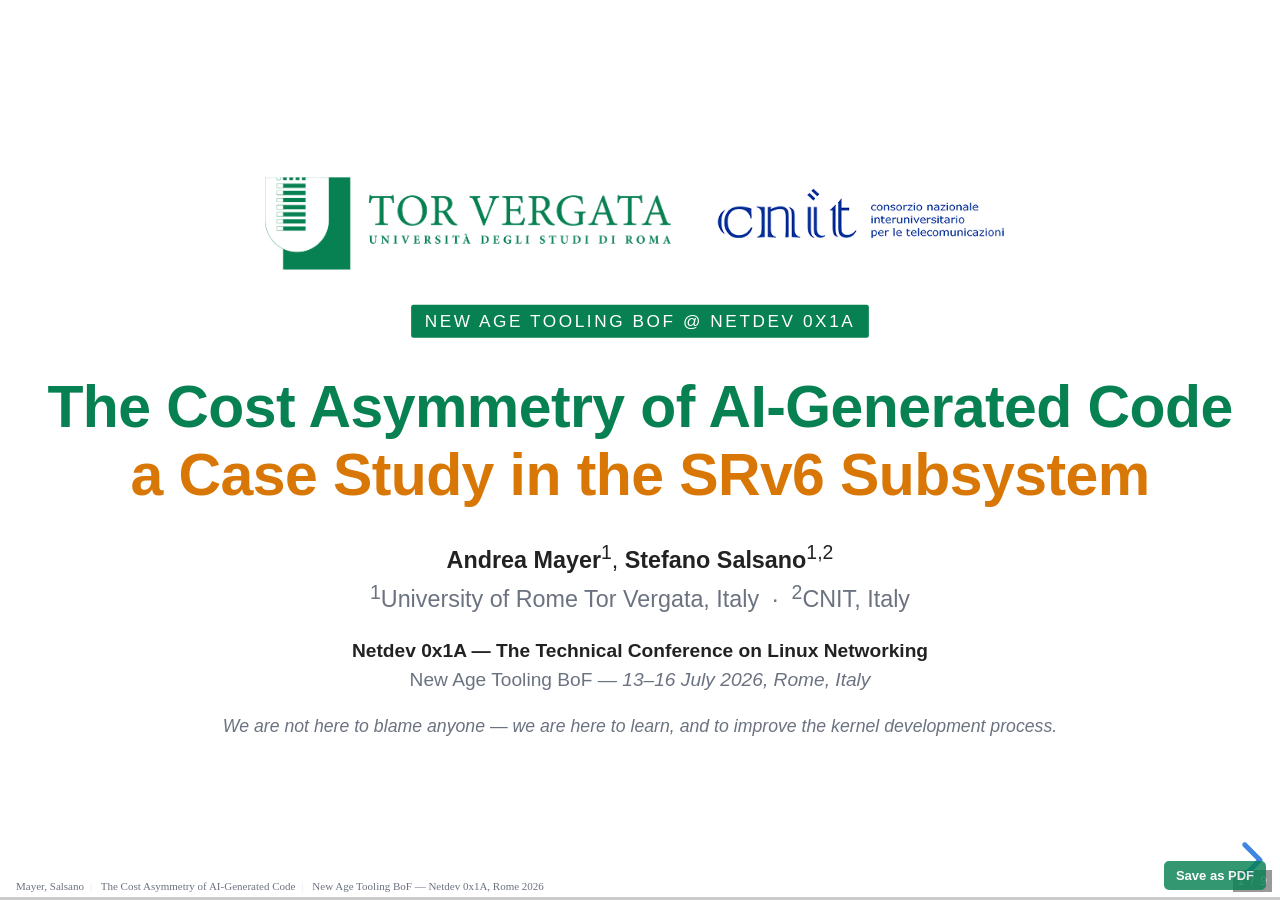
==== docs/slides/presentation.html @ 7e3af733 "feat: aggiunge deck Reveal.js (9 slide) e landing page per il talk al BoF di Netdev 0x1A" ====
<!DOCTYPE html>
<html lang="en">
<head>
<meta charset="utf-8">
<meta name="viewport" content="width=device-width, initial-scale=1.0, maximum-scale=1.0, user-scalable=no">
<title>The Cost Asymmetry of AI-Generated Code — a Case Study in the SRv6 Subsystem</title>

<link rel="stylesheet" href="assets/reveal/reveal.css">
<link rel="stylesheet" href="assets/reveal/theme/white.css" id="theme">

<style>
  :root {
    --c-primary:   #078052;   /* Tor Vergata green */
    --c-primary-d: #045a3a;
    --c-primary-l: #d1fae5;
    --c-accent:    #d97706;    /* warm orange */
    --c-good:      #047857;
    --c-bad:       #b91c1c;
    --c-muted:     #6b7280;
    --c-soft:      #e5e7eb;
    --c-bg-soft:   #f3f4f6;
  }
  .reveal { font-family: "Segoe UI", "Helvetica Neue", Helvetica, Arial, sans-serif; font-size: 40px; }
  .reveal h1, .reveal h2, .reveal h3, .reveal h4 {
    font-family: "Segoe UI", "Helvetica Neue", Helvetica, Arial, sans-serif;
    color: var(--c-primary); text-transform: none; letter-spacing: -0.01em; }
  .reveal h2 { font-size: 1.5em; margin: 0 0 0.4em; }
  .reveal h3 { font-size: 1.1em; }
  .reveal section { text-align: left; }
  .reveal section.center { text-align: center; }
  .reveal ul, .reveal ol { font-size: 0.78em; line-height: 1.4; margin: 0.3em 0; padding-left: 1.2em; }
  .reveal li { margin: 0.15em 0; }
  .reveal p { font-size: 0.85em; line-height: 1.4; margin: 0.3em 0; }
  .reveal code { font-family: "Consolas","Menlo",monospace; font-size: 0.85em;
                 background: var(--c-bg-soft); padding: 1px 4px; border-radius: 3px; color: #111; }
  .accent { color: var(--c-accent); font-weight: 600; }
  .good { color: var(--c-good); font-weight: 600; }
  .bad  { color: var(--c-bad);  font-weight: 600; }
  .primary { color: var(--c-primary); font-weight: 600; }
  .muted { color: var(--c-muted); }
  .footer { position: fixed; bottom: 8px; left: 16px; font-size: 11px; color: var(--c-muted); z-index: 50; }
  .footer .sep { margin: 0 6px; color: var(--c-soft); }
  #pdfBtn { position: fixed; bottom: 10px; right: 14px; z-index: 60; cursor: pointer;
            font: 600 13px/1 "Segoe UI", Arial, sans-serif; color: #fff; background: var(--c-primary);
            border: none; border-radius: 5px; padding: 8px 12px; opacity: .82; }
  #pdfBtn:hover { opacity: 1; }
  @media print { .footer, #pdfBtn { display: none !important; } }
  .part-banner { display: inline-block; background: var(--c-primary); color: #fff;
    padding: 5px 14px; border-radius: 3px; font-size: 0.5em; letter-spacing: 0.15em;
    text-transform: uppercase; margin-bottom: 0.5em; }
  /* === TITLE SLIDE SCOPED FONT BASE === */
  .reveal .title-slide { font-size: 32px; }
  .title-slide .part-banner { font-size: 0.7em; padding: 7px 18px; margin: 0.6em 0; }
  .title-slide h1 { font-size: 2.4em; line-height: 1.15; margin: 0.4em 0 0.5em; }
  .title-slide .authors { font-size: 0.95em; color: #222; line-height: 1.55; margin: 0.4em 0; }
  .title-slide .venue { font-size: 0.78em; color: var(--c-muted); margin: 1em 0 0.4em; line-height: 1.5; }
  .title-slide .logo-strip { display: flex; justify-content: center; align-items: center; gap: 48px; margin-bottom: 0.4em; }
  .title-slide .logo-strip img { height: 120px; width: auto; }
  .title-slide .disclaimer { font-size: 0.72em; color: var(--c-muted); font-style: italic; margin-top: 1.2em; }
  table.cmp { font-size: 0.7em; border-collapse: collapse; margin: 0.4em auto; width: 100%; }
  table.cmp th, table.cmp td { border: 1px solid var(--c-soft); padding: 6px 9px; vertical-align: top; }
  table.cmp th { background: var(--c-primary); color: #fff; text-align: left; font-weight: 600; }
  table.cmp td.row-label { background: var(--c-bg-soft); font-weight: 600; }
  table.cmp tr.highlight td { background: #fef3c7; }
  .two-col { display: flex; gap: 18px; align-items: flex-start; }
  .two-col > div { flex: 1; }
  .two-col svg.figure { width: 100%; height: auto; max-height: 620px; }
  .reveal section.fill { height: 100%; display: flex; flex-direction: column; justify-content: center; }
  .reveal section.fill > h2 { margin-bottom: 0.6em; }
  .msg-box { border-left: 8px solid var(--c-primary); background: #fafafa; padding: 22px 28px; border-radius: 4px;
    margin: 12px 0; font-size: 0.95em; line-height: 1.4; display: flex; gap: 22px; align-items: center; }
  .msg-box .msg-num { font-size: 1.6em; font-weight: 800; color: var(--c-primary); line-height: 1; min-width: 1.3em; text-align: center; }
  .msg-box .msg-body strong { color: var(--c-primary); font-size: 1.15em; display: block; margin-bottom: 4px; }
  .msg-box--accent { border-left-color: var(--c-accent); }
  .msg-box--accent .msg-num { color: var(--c-accent); }
  .msg-box--accent .msg-body strong { color: var(--c-accent); }
  .takeaway { background: #fef3c7; border-left: 4px solid var(--c-accent); padding: 9px 13px; font-size: 0.78em;
    margin-top: 0.5em; border-radius: 3px; }
  .takeaway strong { color: var(--c-accent); }
  .box { border: 1px solid var(--c-soft); border-radius: 4px; padding: 18px 22px; font-size: 0.85em; background: #fafafa; }
  svg.figure { display: block; margin: 0 auto; max-width: 100%; height: auto; }
  .reveal section .one-line li { white-space: nowrap; }
  svg text { font-family: "Segoe UI", "Helvetica Neue", Arial, sans-serif; }
</style>
</head>
<body>

<div class="footer">
  <span>Mayer, Salsano</span><span class="sep">|</span>
  <span>The Cost Asymmetry of AI-Generated Code</span><span class="sep">|</span>
  <span>New Age Tooling BoF — Netdev 0x1A, Rome 2026</span>
</div>

<button id="pdfBtn" title="Open the print-ready layout, then choose Save as PDF (enable Background graphics)" onclick="location.search='print-pdf&autoprint=1'">Save as PDF</button>

<div class="reveal"><div class="slides">

<!-- ===== SLIDE 1: TITLE ===== -->
<section class="title-slide center">
  <div class="logo-strip">
    <img src="assets/tor-vergata-logo.png" alt="University of Rome Tor Vergata">
    <img src="assets/cnit-logo.png" alt="CNIT">
  </div>
  <div><span class="part-banner">New Age Tooling BoF @ Netdev 0x1A</span></div>
  <h1>The Cost Asymmetry of AI-Generated Code<br><span class="accent">a Case Study in the SRv6 Subsystem</span></h1>
  <div class="authors">
    <strong>Andrea Mayer</strong><sup>1</sup>, <strong>Stefano Salsano</strong><sup>1,2</sup><br>
    <span class="muted"><sup>1</sup>University of Rome Tor Vergata, Italy &nbsp;&middot;&nbsp; <sup>2</sup>CNIT, Italy</span>
  </div>
  <div class="venue">
    <strong style="color:#222;">Netdev 0x1A &mdash; The Technical Conference on Linux Networking</strong><br>
    New Age Tooling BoF &mdash; <em>13&ndash;16 July 2026, Rome, Italy</em>
  </div>
  <div class="disclaimer">We are not here to blame anyone &mdash; we are here to learn, and to improve the kernel development process.</div>
</section>

<!-- ===== SLIDE 2: THE CASE ===== -->
<section class="fill">
  <h2>The case: one patchset, everything green</h2>
  <div class="two-col">
    <div style="flex: 1.15;">
      <p><strong>[PATCH v2 0/7] seg6: add SRv6 Mobile User Plane (RFC 9433)</strong></p>
      <ul class="one-line">
        <li><strong>6 new behaviors</strong> + documentation, in one series</li>
        <li><strong>5,155 insertions</strong>, 12 files &mdash; seg6_local.c grows 2.7k &rarr; 5k lines</li>
        <li><strong>v1 &rarr; v2 in one day</strong>, CI findings all addressed</li>
        <li><strong>2,402 lines of selftests</strong> (47% of the series) &mdash; all green</li>
        <li>Textbook commit messages, precise RFC citations</li>
      </ul>
      <div class="takeaway" style="margin-top: 1.6em;">
        <strong>Takeaway.</strong> Every cheap quality signal looked good. None of them measured correctness.
      </div>
    </div>
    <div style="flex: 0.85;">
      <svg class="figure" viewBox="0 0 560 560" xmlns="http://www.w3.org/2000/svg">
        <g font-size="24">
          <rect x="20" y="10"  width="520" height="58" rx="6" fill="#d1fae5" stroke="#078052" stroke-width="2"/>
          <text x="40" y="47" font-weight="bold" fill="#045a3a">0/7  cover letter</text>
          <rect x="20" y="80"  width="520" height="58" rx="6" fill="#f3f4f6" stroke="#6b7280"/>
          <text x="40" y="117">1/7  End.MAP <tspan fill="#6b7280">(+191)</tspan></text>
          <rect x="20" y="150" width="520" height="58" rx="6" fill="#f3f4f6" stroke="#6b7280"/>
          <text x="40" y="187">2/7  End.M.GTP4.E <tspan fill="#6b7280">(+1,232)</tspan></text>
          <rect x="20" y="220" width="520" height="58" rx="6" fill="#f3f4f6" stroke="#6b7280"/>
          <text x="40" y="257">3/7  End.M.GTP6.E <tspan fill="#6b7280">(+717)</tspan></text>
          <rect x="20" y="290" width="520" height="58" rx="6" fill="#f3f4f6" stroke="#6b7280"/>
          <text x="40" y="327">4/7  End.M.GTP6.D <tspan fill="#6b7280">(+1,013)</tspan></text>
          <rect x="20" y="360" width="520" height="58" rx="6" fill="#f3f4f6" stroke="#6b7280"/>
          <text x="40" y="397">5/7  End.M.GTP6.D.Di <tspan fill="#6b7280">(+652)</tspan></text>
          <rect x="20" y="430" width="520" height="58" rx="6" fill="#f3f4f6" stroke="#6b7280"/>
          <text x="40" y="467">6/7  H.M.GTP4.D</text>
          <rect x="20" y="500" width="520" height="58" rx="6" fill="#f3f4f6" stroke="#6b7280"/>
          <text x="40" y="537">7/7  Documentation</text>
        </g>
      </svg>
    </div>
  </div>
</section>

<!-- ===== SLIDE 3: THE ASYMMETRY, MEASURED ===== -->
<section class="fill">
  <h2>The asymmetry, measured in the wild</h2>
  <div class="msg-box">
    <div class="msg-num">1</div>
    <div class="msg-body"><strong>Generation: ~1 day per iteration.</strong> 5,155 lines, six behaviors; v1 on May 4, v2 on May 5.</div>
  </div>
  <div class="msg-box">
    <div class="msg-num">2</div>
    <div class="msg-body"><strong>Expert review: one month.</strong> 8 emails, ~40 findings (May 8 &ndash; June 8) &mdash; and it covered only 5 of 7 patches.</div>
  </div>
  <div class="msg-box msg-box--accent">
    <div class="msg-num">3</div>
    <div class="msg-body"><strong>Outcome: start over.</strong> Nothing merged; full rework agreed &mdash; and the maintainer walked away with <em>more</em> work (two prep workstreams).</div>
  </div>
  <div class="takeaway" style="margin-top: 1.2em;">
    <strong>Takeaway.</strong> A 1 : 5&ndash;10 generation-to-review cost ratio is not a thought experiment &mdash; this thread measured it.
  </div>
</section>

<!-- ===== SLIDE 4: ANATOMY OF THE FINDINGS ===== -->
<section class="fill">
  <h2>Anatomy of ~40 review findings</h2>
  <table class="cmp">
    <thead><tr><th style="width:24%;">Class</th><th style="width:48%;">What we found</th><th>Why it hurts</th></tr></thead>
    <tbody>
      <tr class="highlight"><td class="row-label">Spec conformance</td><td>Patch 4 implements <strong>neither</strong> RFC 9433 &sect;6.3 <strong>nor</strong> &sect;6.4; RFC 6040 mis-cited</td><td><span class="bad">Fatal, invisible to CI</span></td></tr>
      <tr><td class="row-label">Security / validation</td><td>Malformed SRH accepted as absent &rarr; HMAC bypass; HMAC invalid by construction</td><td><span class="bad">Silent</span></td></tr>
      <tr><td class="row-label">UAPI design</td><td>Required-but-unused attributes; NH6 / SRH / OIF semantics overloaded</td><td><span class="bad">Irreversible once merged</span></td></tr>
      <tr><td class="row-label">Data path &amp; structure</td><td>GSO broken, stale checksums, unchecked fragments; &times;5 duplicated logic</td><td>Bugs hide in the copies</td></tr>
    </tbody>
  </table>
  <div class="takeaway" style="margin-top: 1.6em;">
    <strong>Takeaway.</strong> The most damaging classes &mdash; spec, security, UAPI &mdash; are exactly the ones no automated pipeline caught.
  </div>
</section>

<!-- ===== SLIDE 5: THE CHECKSUM COINCIDENCE ===== -->
<section class="fill">
  <h2>The selftest that passed by coincidence</h2>
  <div class="msg-box">
    <div class="msg-num">1</div>
    <div class="msg-body"><strong>The bug.</strong> End.MAP rewrites the IPv6 DA &mdash; the ICMPv6 checksum covers the DA, so it must be updated. It isn't.</div>
  </div>
  <div class="msg-box">
    <div class="msg-num">2</div>
    <div class="msg-body"><strong>The mystery.</strong> The AI reviewer flagged it &mdash; yet the generated selftest stayed green.</div>
  </div>
  <div class="msg-box msg-box--accent">
    <div class="msg-num">3</div>
    <div class="msg-body"><strong>The resolution.</strong> The two test addresses have equal 16-bit word sums: <code>2001:db8:f::1</code> vs <code>2001:db8:2::e</code> &mdash; <code>0x000f + 0x0001 = 0x0002 + 0x000e</code>. Change one address &rarr; <code>Icmp6InCsumErrors</code>.</div>
  </div>
  <p style="margin-top: 0.8em; font-size: 0.72em;" class="muted"><em>"The AI bot was right, but when I ran the selftest it passed."</em> &mdash; the human reviewer, digging in</p>
  <div class="takeaway">
    <strong>Takeaway.</strong> Generated tests share the generator's blind spots &mdash; green CI &ne; correct.
  </div>
</section>

<!-- ===== SLIDE 6: PLAUSIBLE-BUT-WRONG ===== -->
<section class="fill">
  <h2>"Plausible-but-wrong": the signature failure mode</h2>
  <p><strong>The code looks idiomatic. The prose is precise. The substance is wrong:</strong></p>
  <ul class="one-line">
    <li>Comments cite RFC 9433 <strong>step numbers</strong> &mdash; the code implements <span class="bad">neither &sect;6.3 nor &sect;6.4</span></li>
    <li>Comments describe <strong>code that is not there</strong> (hop-limit decrement, LOCAL_OUT claim)</li>
    <li>RFC 6040 cited <strong>for something it does not cover</strong></li>
    <li>The commit message's own example <strong>never uses a required attribute</strong></li>
    <li>Commit message lists a drop reason <strong>the diff never adds</strong></li>
  </ul>
  <div class="box" style="margin-top: 1.2em; border-left: 6px solid var(--c-bad);">
    <strong class="bad">Punchline.</strong> The AI reviewer scored this very patch cleanest of the series:
    <strong>0 critical &middot; 0 high &middot; 0 medium &middot; 1 low.</strong>
  </div>
  <div class="takeaway" style="margin-top: 1.2em;">
    <strong>Takeaway.</strong> Surface signals of quality are decoupled from correctness &mdash; checking code against the <em>intent</em> of a spec is still human work.
  </div>
</section>

<!-- ===== SLIDE 7: HUMAN VS AI REVIEW ===== -->
<section class="fill">
  <h2>Human vs AI review, on the same patches</h2>
  <p style="font-size:0.7em;" class="muted">Same perimeter (patches 1&ndash;5) &mdash; AI reviewer: Sashiko (Patchwork), every finding re-verified against kernel source.</p>
  <table class="cmp">
    <thead><tr><th style="width:30%;"></th><th>Human (5 weeks)</th><th>AI (hours, ~$34 in tokens)</th></tr></thead>
    <tbody>
      <tr class="highlight"><td class="row-label">Outcome-deciding classes<br><span style="font-weight:400; font-size:0.85em;">(spec &middot; UAPI &middot; architecture)</span></td><td><span class="good">all of them</span></td><td><span class="bad">zero</span></td></tr>
      <tr><td class="row-label">Overlap</td><td>~40 findings</td><td>reproduced 9 of them (~22%)</td></tr>
      <tr><td class="row-label">Unique findings</td><td>~31, incl. every blocker</td><td>5 &rarr; <span class="good">2 real but minor</span> + <span class="bad">3 false positives</span></td></tr>
      <tr><td class="row-label">False positives</td><td>0</td><td><span class="bad">3 &mdash; each on an invented kernel mechanism</span>, incl. its only <em>Critical</em></td></tr>
    </tbody>
  </table>
  <p style="font-size:0.7em; margin-top:0.6em;">One human sentence on hop-limit handling (<em>"the forwarding path handles it"</em>) pre-refuted two AI attack scenarios.</p>
  <div class="takeaway">
    <strong>Takeaway.</strong> AI review re-enacts the asymmetry one level up: findings are cheap to generate, expensive to verify &mdash; here, verification <em>debunked more than it confirmed</em>.
  </div>
</section>

<!-- ===== SLIDE 8: LESSONS ===== -->
<section class="fill">
  <h2>Lessons: dos &amp; don'ts</h2>
  <ul class="one-line" style="font-size: 0.85em; line-height: 1.5;">
    <li><strong>Disclose AI use</strong> &mdash; an honesty norm, orthogonal to acceptance</li>
    <li><strong>Small series</strong> &mdash; one behavior per patchset (the End.DT4/DT6/DT46 model)</li>
    <li><strong>UAPI is forever</strong> &mdash; design it by hand, review it first</li>
    <li><strong>Don't trust generated tests</strong> &mdash; they share the generator's blind spots</li>
    <li><strong>AI-review output = claims to verify</strong>, not findings</li>
    <li><strong>Humans keep the merge decision</strong> &mdash; and the spec, UAPI, architecture calls</li>
    <li><strong>Cheap guards work</strong> &mdash; the early RFC-downgrade cost nothing and helped</li>
  </ul>
  <div class="takeaway" style="margin-top: 1.6em;">
    <strong>Takeaway.</strong> The scarce resource is <em>expert maintainer attention</em> &mdash; every rule above exists to protect it.
  </div>
</section>

<!-- ===== SLIDE 9: PROPOSALS + DISCUSSION ===== -->
<section class="fill">
  <h2>Two proposals for this BoF</h2>
  <div class="two-col">
    <div class="box" style="border-left: 6px solid var(--c-primary);">
      <strong class="primary">1. Improve AI review &mdash; the margins are wide</strong>
      <ul style="font-size:0.78em; margin-top:10px;">
        <li><strong>Feedback loop</strong>: track "% wrong" next to "% unique" &mdash; every debunked finding becomes eval signal</li>
        <li><strong>Maintainer-owned, per-subsystem review prompts</strong> &mdash; the mechanism already exists; the contribution pipeline doesn't</li>
      </ul>
    </div>
    <div class="box" style="border-left: 6px solid var(--c-accent);">
      <strong class="accent">2. Desk rejection &mdash; on quality, not provenance</strong>
      <ul style="font-size:0.78em; margin-top:10px;">
        <li>Reject code because it's <strong>badly written</strong>, not because it's AI-written</li>
        <li>Mechanical, provenance-neutral gates: <strong>clone density</strong>, dead-code &amp; cast fingerprints, commit-msg &harr; diff consistency</li>
        <li>Below the bar: <strong>reject wholesale</strong>, return the cost to the sender</li>
      </ul>
    </div>
  </div>
  <div class="takeaway" style="margin-top: 1.4em;">
    <strong>Take-home.</strong> Price the review <em>before</em> it starts &mdash; no AI-detector arms race needed.
  </div>
  <p style="text-align:center; margin-top:1.2em; font-size:1.0em;"><span class="primary"><strong>Thank you.</strong></span> &nbsp; Discussion: who defines the bar &mdash; CI, Patchwork, MAINTAINERS?</p>
  <p style="text-align:center; font-size:0.55em; color:var(--c-muted); margin-top:0.2em;"><code>andrea.mayer@uniroma2.it</code> &nbsp;&middot;&nbsp; <code>stefano.salsano@uniroma2.it</code></p>
</section>



</div></div>

<script src="assets/reveal/reveal.js"></script>
<script src="assets/reveal/plugin/notes/notes.js"></script>
<script>
  Reveal.initialize({
    hash: true, slideNumber: 'c/t', transition: 'slide',
    width: 1600, height: 900, margin: 0.04, minScale: 0.2, maxScale: 2.0,
    plugins: [ RevealNotes ]
  }).then(function () {
    if (/autoprint/.test(location.search)) { setTimeout(function () { window.print(); }, 1500); }
  });
</script>
</body>
</html>
---- docs/slides/assets/reveal/theme/white.css ----
/**
 * White theme for reveal.js. This is the opposite of the 'black' theme.
 *
 * By Hakim El Hattab, http://hakim.se
 */
section.has-dark-background, section.has-dark-background h1, section.has-dark-background h2, section.has-dark-background h3, section.has-dark-background h4, section.has-dark-background h5, section.has-dark-background h6 {
  color: #fff;
}

/*********************************************
 * GLOBAL STYLES
 *********************************************/
:root {
  --r-background-color: #fff;
  --r-main-font: Source Sans Pro, Helvetica, sans-serif;
  --r-main-font-size: 42px;
  --r-main-color: #222;
  --r-block-margin: 20px;
  --r-heading-margin: 0 0 20px 0;
  --r-heading-font: Source Sans Pro, Helvetica, sans-serif;
  --r-heading-color: #222;
  --r-heading-line-height: 1.2;
  --r-heading-letter-spacing: normal;
  --r-heading-text-transform: uppercase;
  --r-heading-text-shadow: none;
  --r-heading-font-weight: 600;
  --r-heading1-text-shadow: none;
  --r-heading1-size: 2.5em;
  --r-heading2-size: 1.6em;
  --r-heading3-size: 1.3em;
  --r-heading4-size: 1em;
  --r-code-font: monospace;
  --r-link-color: #2a76dd;
  --r-link-color-dark: #1a53a1;
  --r-link-color-hover: #6ca0e8;
  --r-selection-background-color: #98bdef;
  --r-selection-color: #fff;
  --r-overlay-element-bg-color: 0, 0, 0;
  --r-overlay-element-fg-color: 240, 240, 240;
}

.reveal-viewport {
  background: #fff;
  background-color: var(--r-background-color);
}

.reveal {
  font-family: var(--r-main-font);
  font-size: var(--r-main-font-size);
  font-weight: normal;
  color: var(--r-main-color);
}

.reveal ::selection {
  color: var(--r-selection-color);
  background: var(--r-selection-background-color);
  text-shadow: none;
}

.reveal ::-moz-selection {
  color: var(--r-selection-color);
  background: var(--r-selection-background-color);
  text-shadow: none;
}

.reveal .slides section,
.reveal .slides section > section {
  line-height: 1.3;
  font-weight: inherit;
}

/*********************************************
 * HEADERS
 *********************************************/
.reveal h1,
.reveal h2,
.reveal h3,
.reveal h4,
.reveal h5,
.reveal h6 {
  margin: var(--r-heading-margin);
  color: var(--r-heading-color);
  font-family: var(--r-heading-font);
  font-weight: var(--r-heading-font-weight);
  line-height: var(--r-heading-line-height);
  letter-spacing: var(--r-heading-letter-spacing);
  text-transform: var(--r-heading-text-transform);
  text-shadow: var(--r-heading-text-shadow);
  word-wrap: break-word;
}

.reveal h1 {
  font-size: var(--r-heading1-size);
}

.reveal h2 {
  font-size: var(--r-heading2-size);
}

.reveal h3 {
  font-size: var(--r-heading3-size);
}

.reveal h4 {
  font-size: var(--r-heading4-size);
}

.reveal h1 {
  text-shadow: var(--r-heading1-text-shadow);
}

/*********************************************
 * OTHER
 *********************************************/
.reveal p {
  margin: var(--r-block-margin) 0;
  line-height: 1.3;
}

/* Remove trailing margins after titles */
.reveal h1:last-child,
.reveal h2:last-child,
.reveal h3:last-child,
.reveal h4:last-child,
.reveal h5:last-child,
.reveal h6:last-child {
  margin-bottom: 0;
}

/* Ensure certain elements are never larger than the slide itself */
.reveal img,
.reveal video,
.reveal iframe {
  max-width: 95%;
  max-height: 95%;
}

.reveal strong,
.reveal b {
  font-weight: bold;
}

.reveal em {
  font-style: italic;
}

.reveal ol,
.reveal dl,
.reveal ul {
  display: inline-block;
  text-align: left;
  margin: 0 0 0 1em;
}

.reveal ol {
  list-style-type: decimal;
}

.reveal ul {
  list-style-type: disc;
}

.reveal ul ul {
  list-style-type: square;
}

.reveal ul ul ul {
  list-style-type: circle;
}

.reveal ul ul,
.reveal ul ol,
.reveal ol ol,
.reveal ol ul {
  display: block;
  margin-left: 40px;
}

.reveal dt {
  font-weight: bold;
}

.reveal dd {
  margin-left: 40px;
}

.reveal blockquote {
  display: block;
  position: relative;
  width: 70%;
  margin: var(--r-block-margin) auto;
  padding: 5px;
  font-style: italic;
  background: rgba(255, 255, 255, 0.05);
  box-shadow: 0px 0px 2px rgba(0, 0, 0, 0.2);
}

.reveal blockquote p:first-child,
.reveal blockquote p:last-child {
  display: inline-block;
}

.reveal q {
  font-style: italic;
}

.reveal pre {
  display: block;
  position: relative;
  width: 90%;
  margin: var(--r-block-margin) auto;
  text-align: left;
  font-size: 0.55em;
  font-family: var(--r-code-font);
  line-height: 1.2em;
  word-wrap: break-word;
  box-shadow: 0px 5px 15px rgba(0, 0, 0, 0.15);
}

.reveal code {
  font-family: var(--r-code-font);
  text-transform: none;
  tab-size: 2;
}

.reveal pre code {
  display: block;
  padding: 5px;
  overflow: auto;
  max-height: 400px;
  word-wrap: normal;
}

.reveal .code-wrapper {
  white-space: normal;
}

.reveal .code-wrapper code {
  white-space: pre;
}

.reveal table {
  margin: auto;
  border-collapse: collapse;
  border-spacing: 0;
}

.reveal table th {
  font-weight: bold;
}

.reveal table th,
.reveal table td {
  text-align: left;
  padding: 0.2em 0.5em 0.2em 0.5em;
  border-bottom: 1px solid;
}

.reveal table th[align=center],
.reveal table td[align=center] {
  text-align: center;
}

.reveal table th[align=right],
.reveal table td[align=right] {
  text-align: right;
}

.reveal table tbody tr:last-child th,
.reveal table tbody tr:last-child td {
  border-bottom: none;
}

.reveal sup {
  vertical-align: super;
  font-size: smaller;
}

.reveal sub {
  vertical-align: sub;
  font-size: smaller;
}

.reveal small {
  display: inline-block;
  font-size: 0.6em;
  line-height: 1.2em;
  vertical-align: top;
}

.reveal small * {
  vertical-align: top;
}

.reveal img {
  margin: var(--r-block-margin) 0;
}

/*********************************************
 * LINKS
 *********************************************/
.reveal a {
  color: var(--r-link-color);
  text-decoration: none;
  transition: color 0.15s ease;
}

.reveal a:hover {
  color: var(--r-link-color-hover);
  text-shadow: none;
  border: none;
}

.reveal .roll span:after {
  color: #fff;
  background: var(--r-link-color-dark);
}

/*********************************************
 * Frame helper
 *********************************************/
.reveal .r-frame {
  border: 4px solid var(--r-main-color);
  box-shadow: 0 0 10px rgba(0, 0, 0, 0.15);
}

.reveal a .r-frame {
  transition: all 0.15s linear;
}

.reveal a:hover .r-frame {
  border-color: var(--r-link-color);
  box-shadow: 0 0 20px rgba(0, 0, 0, 0.55);
}

/*********************************************
 * NAVIGATION CONTROLS
 *********************************************/
.reveal .controls {
  color: var(--r-link-color);
}

/*********************************************
 * PROGRESS BAR
 *********************************************/
.reveal .progress {
  background: rgba(0, 0, 0, 0.2);
  color: var(--r-link-color);
}

/*********************************************
 * PRINT BACKGROUND
 *********************************************/
@media print {
  .backgrounds {
    background-color: var(--r-background-color);
  }
}
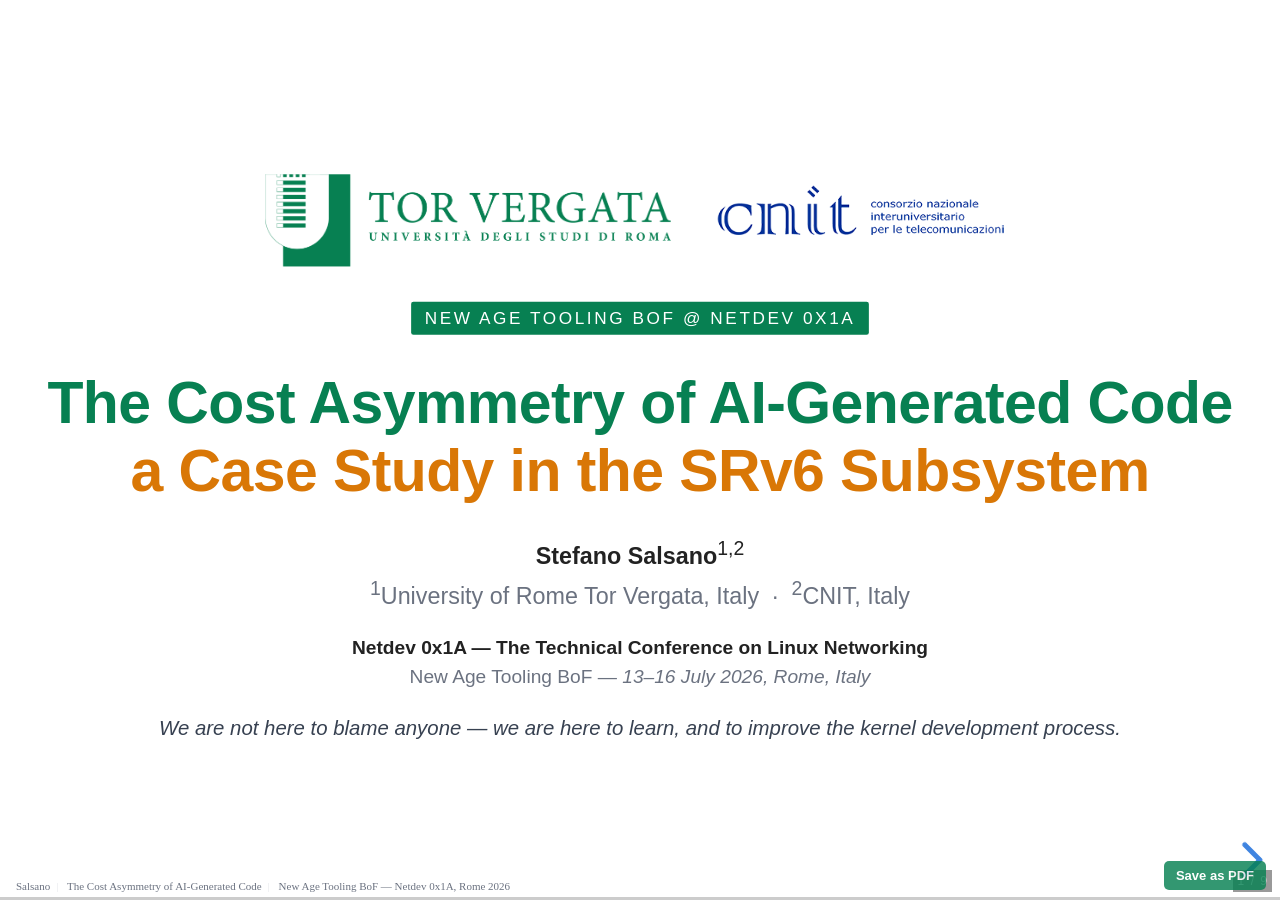
==== commit 658d3988: "docs: Salsano unico autore; Andrea Mayer indicato come maintainer/reviewer con ringraziamento in chi" ====
--- a/docs/slides/presentation.html
+++ b/docs/slides/presentation.html
@@ -3,7 +3,7 @@
 <head>
 <meta charset="utf-8">
 <meta name="viewport" content="width=device-width, initial-scale=1.0, maximum-scale=1.0, user-scalable=no">
-<title>The Cost Asymmetry of AI-Generated Code — a Case Study in the SRv6 Subsystem</title>
+<title>srv6-ai-case-study-netdev0x1A</title>
 
 <link rel="stylesheet" href="assets/reveal/reveal.css">
 <link rel="stylesheet" href="assets/reveal/theme/white.css" id="theme">
@@ -56,7 +56,7 @@
   .title-slide .venue { font-size: 0.78em; color: var(--c-muted); margin: 1em 0 0.4em; line-height: 1.5; }
   .title-slide .logo-strip { display: flex; justify-content: center; align-items: center; gap: 48px; margin-bottom: 0.4em; }
   .title-slide .logo-strip img { height: 120px; width: auto; }
-  .title-slide .disclaimer { font-size: 0.72em; color: var(--c-muted); font-style: italic; margin-top: 1.2em; }
+  .title-slide .disclaimer { font-size: 0.83em; color: #374151; font-style: italic; margin-top: 1.2em; }
   table.cmp { font-size: 0.7em; border-collapse: collapse; margin: 0.4em auto; width: 100%; }
   table.cmp th, table.cmp td { border: 1px solid var(--c-soft); padding: 6px 9px; vertical-align: top; }
   table.cmp th { background: var(--c-primary); color: #fff; text-align: left; font-weight: 600; }
@@ -86,7 +86,7 @@
 <body>
 
 <div class="footer">
-  <span>Mayer, Salsano</span><span class="sep">|</span>
+  <span>Salsano</span><span class="sep">|</span>
   <span>The Cost Asymmetry of AI-Generated Code</span><span class="sep">|</span>
   <span>New Age Tooling BoF — Netdev 0x1A, Rome 2026</span>
 </div>
@@ -104,7 +104,7 @@
   <div><span class="part-banner">New Age Tooling BoF @ Netdev 0x1A</span></div>
   <h1>The Cost Asymmetry of AI-Generated Code<br><span class="accent">a Case Study in the SRv6 Subsystem</span></h1>
   <div class="authors">
-    <strong>Andrea Mayer</strong><sup>1</sup>, <strong>Stefano Salsano</strong><sup>1,2</sup><br>
+    <strong>Stefano Salsano</strong><sup>1,2</sup><br>
     <span class="muted"><sup>1</sup>University of Rome Tor Vergata, Italy &nbsp;&middot;&nbsp; <sup>2</sup>CNIT, Italy</span>
   </div>
   <div class="venue">
@@ -208,7 +208,7 @@
     <div class="msg-num">3</div>
     <div class="msg-body"><strong>The resolution.</strong> The two test addresses have equal 16-bit word sums: <code>2001:db8:f::1</code> vs <code>2001:db8:2::e</code> &mdash; <code>0x000f + 0x0001 = 0x0002 + 0x000e</code>. Change one address &rarr; <code>Icmp6InCsumErrors</code>.</div>
   </div>
-  <p style="margin-top: 0.8em; font-size: 0.72em;" class="muted"><em>"The AI bot was right, but when I ran the selftest it passed."</em> &mdash; the human reviewer, digging in</p>
+  <p style="margin-top: 0.8em; font-size: 0.72em;" class="muted"><em>"The AI bot was right, but when I ran the selftest it passed."</em> &mdash; Andrea Mayer, SRv6 maintainer, digging in</p>
   <div class="takeaway">
     <strong>Takeaway.</strong> Generated tests share the generator's blind spots &mdash; green CI &ne; correct.
   </div>
@@ -237,7 +237,7 @@
 <!-- ===== SLIDE 7: HUMAN VS AI REVIEW ===== -->
 <section class="fill">
   <h2>Human vs AI review, on the same patches</h2>
-  <p style="font-size:0.7em;" class="muted">Same perimeter (patches 1&ndash;5) &mdash; AI reviewer: Sashiko (Patchwork), every finding re-verified against kernel source.</p>
+  <p style="font-size:0.7em;" class="muted">Same perimeter (patches 1&ndash;5) &mdash; human reviewer: <strong>Andrea Mayer, SRv6 maintainer</strong> &middot; AI reviewer: Sashiko (Patchwork) &mdash; every finding re-verified against kernel source.</p>
   <table class="cmp">
     <thead><tr><th style="width:30%;"></th><th>Human (5 weeks)</th><th>AI (hours, ~$34 in tokens)</th></tr></thead>
     <tbody>
@@ -293,8 +293,9 @@
   <div class="takeaway" style="margin-top: 1.4em;">
     <strong>Take-home.</strong> Price the review <em>before</em> it starts &mdash; no AI-detector arms race needed.
   </div>
-  <p style="text-align:center; margin-top:1.2em; font-size:1.0em;"><span class="primary"><strong>Thank you.</strong></span> &nbsp; Discussion: who defines the bar &mdash; CI, Patchwork, MAINTAINERS?</p>
-  <p style="text-align:center; font-size:0.55em; color:var(--c-muted); margin-top:0.2em;"><code>andrea.mayer@uniroma2.it</code> &nbsp;&middot;&nbsp; <code>stefano.salsano@uniroma2.it</code></p>
+  <p style="text-align:center; margin-top:1.0em; font-size:0.72em;">Special thanks to <strong class="primary">Andrea Mayer</strong>, SRv6 maintainer, who performed the manual review at the heart of this case study.</p>
+  <p style="text-align:center; margin-top:0.6em; font-size:1.0em;"><span class="primary"><strong>Thank you.</strong></span> &nbsp; Discussion: who defines the bar &mdash; CI, Patchwork, MAINTAINERS?</p>
+  <p style="text-align:center; font-size:0.55em; color:var(--c-muted); margin-top:0.2em;"><code>stefano.salsano@uniroma2.it</code></p>
 </section>
 
 
